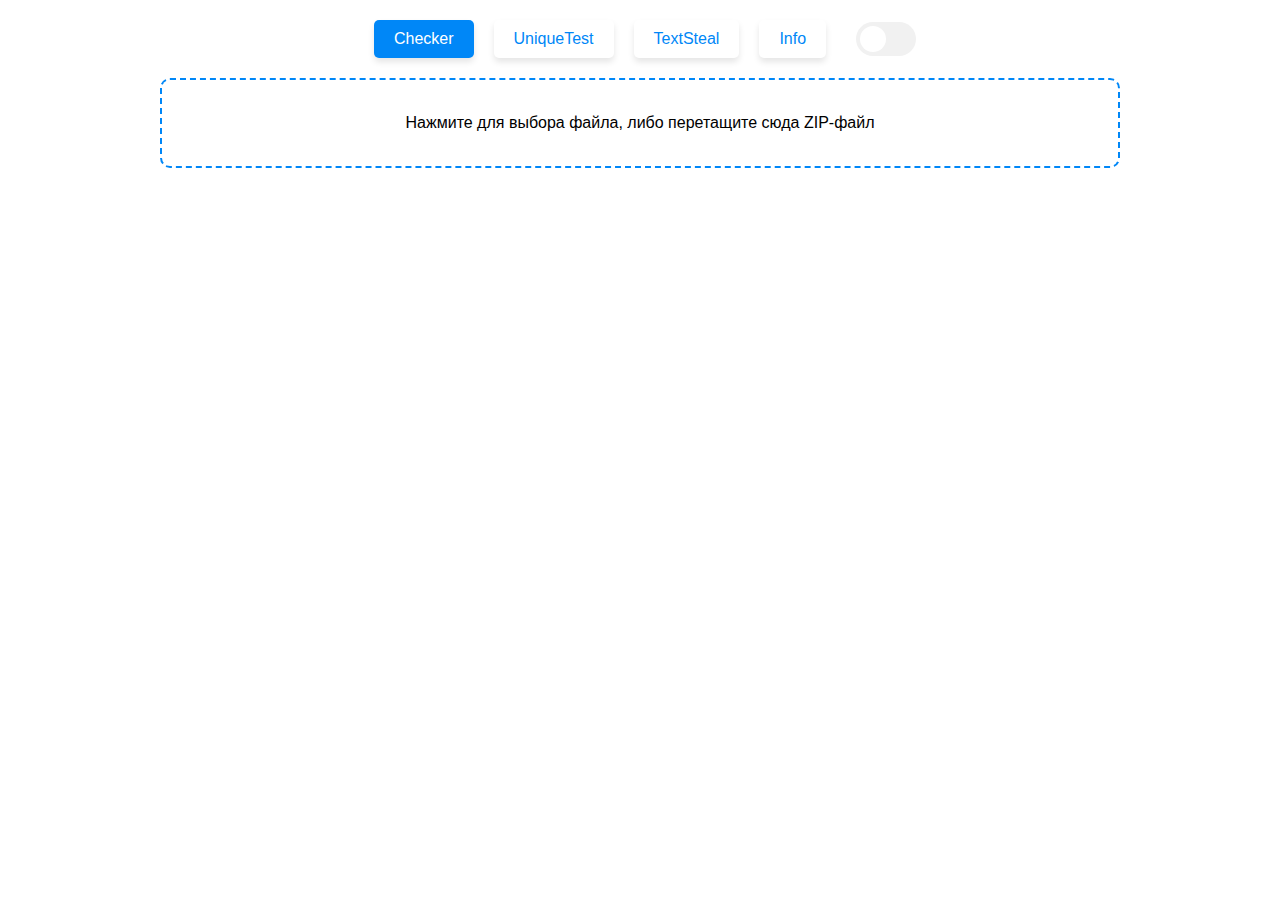
==== index.html @ 5e4331e5 "active" ====
<!DOCTYPE html>
<html lang="en">
  <head>
    <meta charset="UTF-8" />
    <meta name="viewport" content="width=device-width, initial-scale=1.0" />
    <title>Checker ZIP</title>
    <link rel="stylesheet" href="css/style.css" />
    <link rel="stylesheet" href="css/checker.css" />
    <link rel="shortcut icon" href="favicon.ico" type="image/x-icon" />
    <script>
      (function () {
        function getCookie(name) {
          let nameEQ = name + '=';
          let ca = document.cookie.split(';');
          for (let i = 0; i < ca.length; i++) {
            let c = ca[i];
            while (c.charAt(0) === ' ') c = c.substring(1, c.length);
            if (c.indexOf(nameEQ) === 0)
              return c.substring(nameEQ.length, c.length);
          }
          return null;
        }

        let savedTheme = getCookie('theme');
        if (savedTheme === 'dark') {
          document.documentElement.classList.add('dark-mode');
        }
      })();
    </script>
  </head>
  <body id="drop_zone">
    <div>
      <div class="tabs">
        <a href="index.html" class="tab active">Checker</a>
        <a href="uniquetest.html" class="tab">UniqueTest</a>
        <a href="textsteal.html" class="tab">TextSteal</a>
        <a href="info.html" class="tab">Info</a>
        <div class="theme-switch-wrapper">
          <label class="theme-switch" for="checkbox">
            <input type="checkbox" id="checkbox" />
            <div class="slider round"></div>
          </label>
        </div>
      </div>
      <div class="drop_zone_window fadeIn">
        Нажмите для выбора файла, либо перетащите сюда ZIP-файл
      </div>
      <input type="file" id="fileInput" style="display: none" />
      <div id="result">
        <ul id="resultList"></ul>
      </div>
      <div id="loader" style="display: none"></div>

      <script src="js/app.js"></script>
      <script src="js/main.js"></script>
    </div>
  </body>
</html>
---- css/style.css ----
* {
	margin: 0;
	padding: 0;
	box-sizing: border-box;
	transition: transform 0.3s ease-in-out, box-shadow 0.3s ease-in-out, border-bottom 0.3s ease-in-out;
	-webkit-tap-highlight-color: rgba(255, 255, 255, 0);
	-webkit-tap-highlight-color: transparent;
}


body {
	margin: 0 auto;
	width: 100vw;
	height: 90vh;
	max-width: 1000px;
	font-family: Arial, Helvetica, sans-serif;
}

.fadeIn {
	animation: fadeIn 0.5s ease-in;
}

@keyframes fadeIn {
	0% {
		opacity: 0;
	}

	100% {
		opacity: 1;
	}
}

a {
	text-decoration: none;
	color: #0087F7
}

#loader {
	border: 10px solid #f3f3f3;
	border-top: 10px solid #3498db;
	border-radius: 50%;
	width: 60px;
	height: 60px;
	animation: spin 2s linear infinite;
	margin: 0 auto;
}

@keyframes spin {
	0% {
		transform: rotate(0deg);
	}

	100% {
		transform: rotate(360deg);
	}
}

.tabs {
	display: flex;
	justify-content: center;
	margin: 20px 0;
}

@media (max-width: 400px) {
	.tabs {
		flex-wrap: wrap;
		gap: 10px;
	}
}

.tab {
	text-decoration: none;
	color: #0087F7;
	box-shadow: 0 4px 6px rgba(0, 0, 0, 0.1);
	padding: 10px 20px;
	margin: 0 10px;
	border-radius: 5px;
}

.tab:hover,
.tab:focus {
	background: #0087F7;
	color: #fff;
	transform: translateY(-2px);
	box-shadow: 0 4px 6px rgba(0, 0, 0, 0.1);
}

.tab.active {
	background-color: #0087F7;
	color: white;
}

.theme-switch-wrapper {
	display: flex;
	align-items: center;
	justify-content: center;
	margin-left: 20px;
}

.theme-switch {
	display: inline-block;
	height: 34px;
	position: relative;
	width: 60px;
}

.theme-switch input {
	display: none;
}

.slider {
	background-color: #f1f1f1;
	bottom: 0;
	cursor: pointer;
	left: 0;
	position: absolute;
	right: 0;
	top: 0;
	transition: .4s;
	border-radius: 34px;
}

.slider:before {
	position: absolute;
	content: "";
	height: 26px;
	width: 26px;
	left: 4px;
	bottom: 4px;
	background-color: white;
	transition: .4s;
	border-radius: 50%;
}

input:checked+.slider {
	background-color: #0087F7;
}

input:checked+.slider:before {
	transform: translateX(26px);
}

.dark-mode {
	background-color: #222;
	color: #ffffff;
}

.dark-mode li {
	border: none;
	border-bottom: 1px solid #444;
}

.dark-mode .tab {
	color: #ffffff;
	background-color: #333;
}

.dark-mode .tab:hover,
.dark-mode .tab:focus {
	background: #454545;
	color: #fff;
}

.dark-mode .tab.active {
	color: #ffffff;
	background-color: #0087F7;
}

.dark-mode textarea {
	color: #ffffff;
	background-color: #333;
}
---- css/checker.css ----
.drop_zone_window {
	cursor: pointer;
	display: flex;
	align-items: center;
	justify-content: center;
	border: 2px dashed #0087F7;
	border-radius: 10px;
	padding: 20px;
	height: 10vh;
	margin: 20px;
	text-align: center;
}

.drop_zone_window:hover {
	transform: scale(1.05);
	box-shadow: 5px 5px 10px 0px rgba(0, 36, 89, 0.10);
}

#result {
	margin: 20px;
}

#resultList li:first-child {
	font-weight: bold;
}

ul {
	list-style: none;
	font-size: 16px;
}

li {
	cursor: pointer;
	border: 1px solid #d2eafd;
	border-bottom: 1px solid #76c1ff;
	padding: 10px;
	margin-bottom: 10px;
	border-radius: 10px;
}

li:hover {
	border-bottom: 1px solid #0087F7;
	transform: scale(1.05);
	box-shadow: 5px 5px 10px 0px rgba(0, 36, 89, 0.10);
}
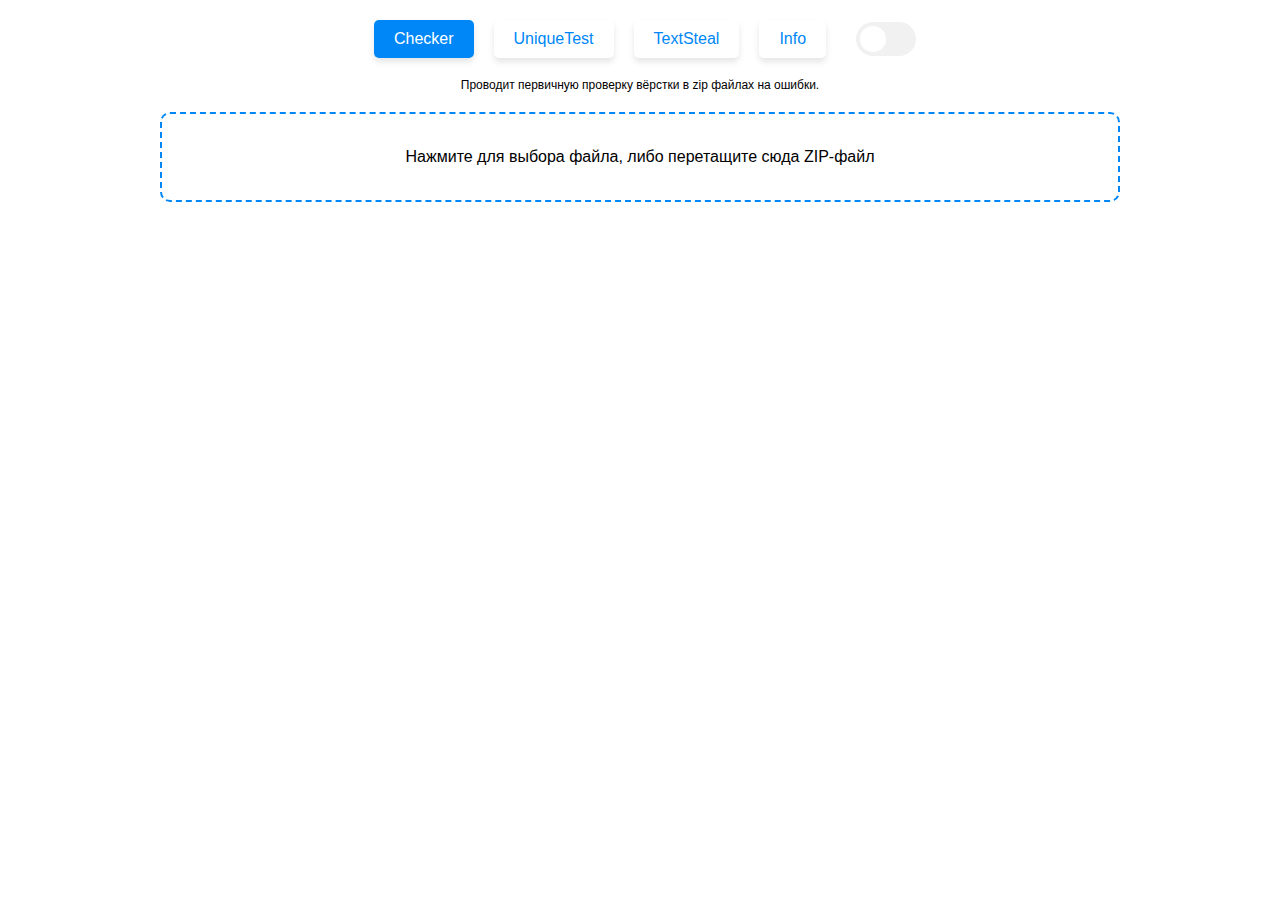
==== commit 6fa7ce68: "active" ====
--- a/index.html
+++ b/index.html
@@ -42,6 +42,9 @@
           </label>
         </div>
       </div>
+      <div class="title">
+        Проводит первичную проверку вёрстки в zip файлах на ошибки.
+      </div>
       <div class="drop_zone_window fadeIn">
         Нажмите для выбора файла, либо перетащите сюда ZIP-файл
       </div>
--- a/css/style.css
+++ b/css/style.css
@@ -10,10 +10,19 @@
 
 body {
 	margin: 0 auto;
+	display: flex;
+	justify-content: center;
+	flex-direction: column;
 	width: 100vw;
-	height: 90vh;
 	max-width: 1000px;
 	font-family: Arial, Helvetica, sans-serif;
+}
+
+.title {
+	padding: 0 20px;
+	text-align: center;
+	font-size: 12px;
+	font-weight: 400;
 }
 
 .fadeIn {
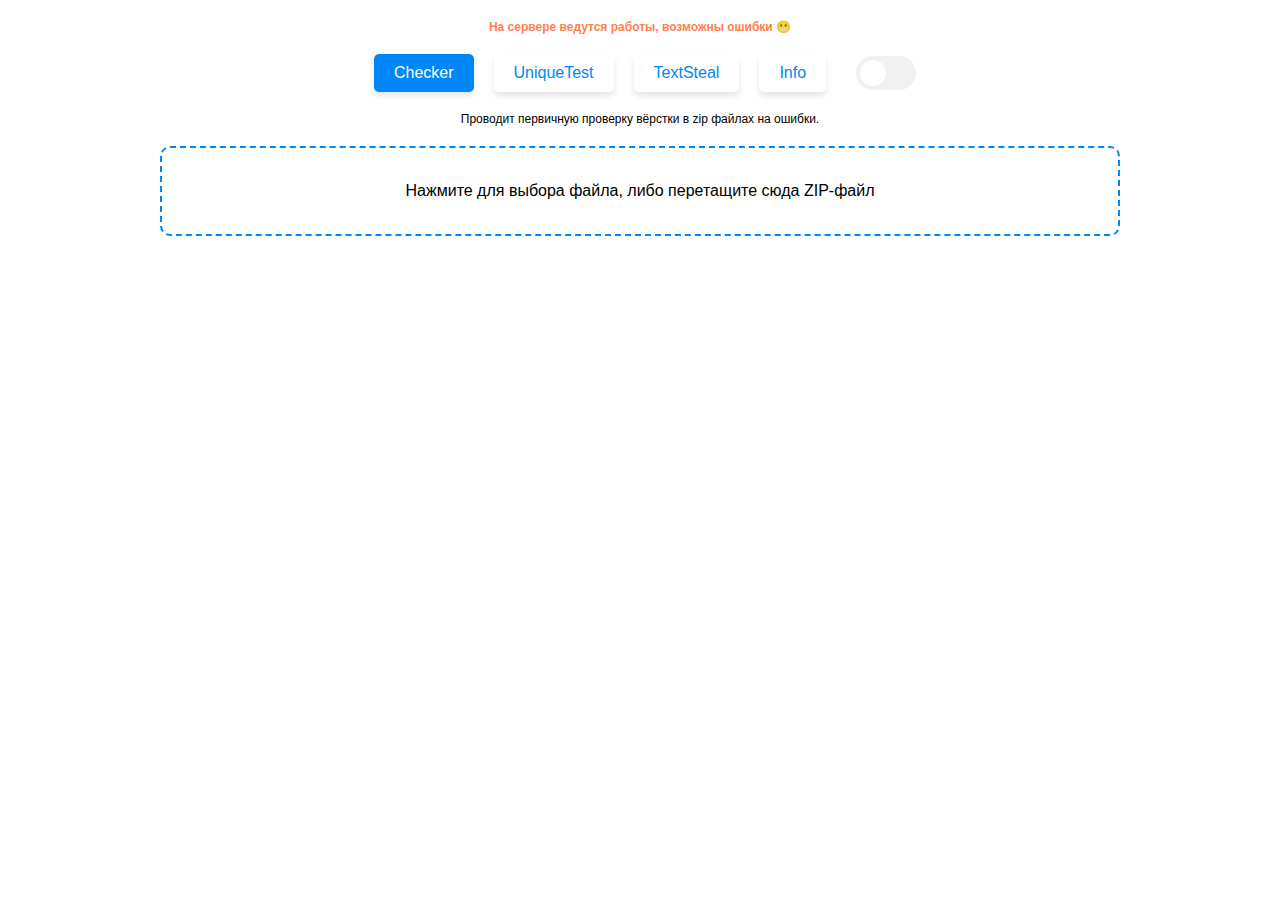
==== commit 9a2ced5d: "3.0.0" ====
--- a/index.html
+++ b/index.html
@@ -29,6 +29,9 @@
     </script>
   </head>
   <body id="drop_zone">
+    <h4 class="server_warning">
+      На сервере ведутся работы, возможны ошибки 😬
+    </h4>
     <div>
       <div class="tabs">
         <a href="index.html" class="tab active">Checker</a>
@@ -49,10 +52,10 @@
         Нажмите для выбора файла, либо перетащите сюда ZIP-файл
       </div>
       <input type="file" id="fileInput" style="display: none" />
+      <div id="loader" style="display: none"></div>
       <div id="result">
         <ul id="resultList"></ul>
       </div>
-      <div id="loader" style="display: none"></div>
 
       <script src="js/app.js"></script>
       <script src="js/main.js"></script>
--- a/css/style.css
+++ b/css/style.css
@@ -10,12 +10,19 @@
 
 body {
 	margin: 0 auto;
+	padding-bottom: 100px;
 	display: flex;
 	justify-content: center;
 	flex-direction: column;
 	width: 100vw;
 	max-width: 1000px;
 	font-family: Arial, Helvetica, sans-serif;
+}
+
+.server_warning {
+	margin: 20px auto 0 auto;
+	color: coral;
+	font-size: 12px;
 }
 
 .title {
@@ -70,7 +77,7 @@
 	margin: 20px 0;
 }
 
-@media (max-width: 400px) {
+@media (max-width: 600px) {
 	.tabs {
 		flex-wrap: wrap;
 		gap: 10px;
@@ -84,6 +91,7 @@
 	padding: 10px 20px;
 	margin: 0 10px;
 	border-radius: 5px;
+	transition: all 0.3s ease-in-out;
 }
 
 .tab:hover,
@@ -159,6 +167,19 @@
 	border-bottom: 1px solid #444;
 }
 
+.dark-mode #urlInput {
+	color: #ffffff;
+	outline: none;
+	background-color: #333;
+	border: 2px solid #333;
+}
+
+.dark-mode #urlInput:focus {
+	color: #ffffff;
+	background-color: #333;
+	outline: 1px solid #0087F7;
+}
+
 .dark-mode .tab {
 	color: #ffffff;
 	background-color: #333;
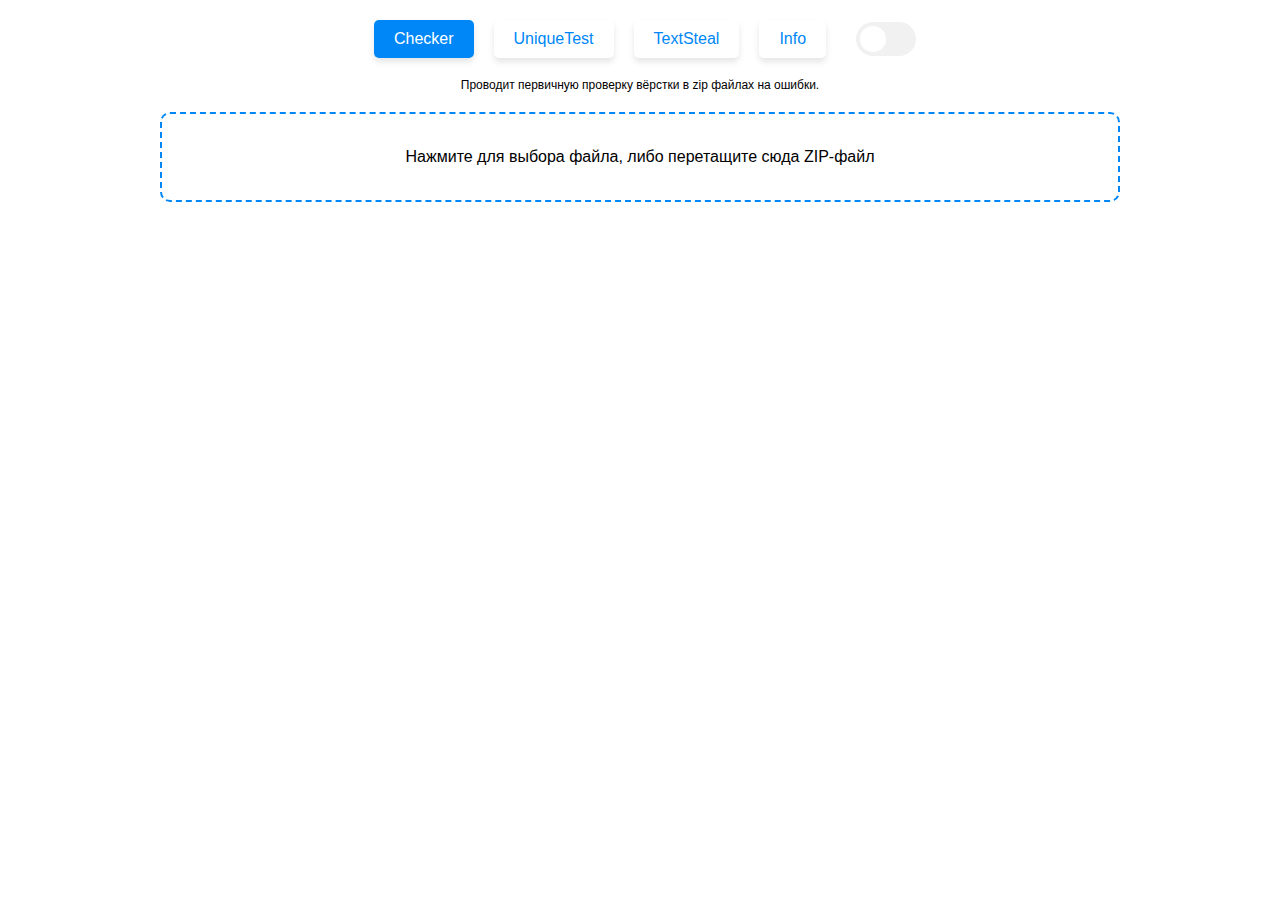
==== commit 0742608e: "loader" ====
--- a/index.html
+++ b/index.html
@@ -52,7 +52,9 @@
         Нажмите для выбора файла, либо перетащите сюда ZIP-файл
       </div>
       <input type="file" id="fileInput" style="display: none" />
-      <div id="loader" style="display: none"></div>
+      <div id="loader" style="display: none">
+        <img src="img/racoon.gif" alt="Загрузка..." />
+      </div>
       <div id="result">
         <ul id="resultList"></ul>
       </div>
--- a/css/style.css
+++ b/css/style.css
@@ -6,7 +6,6 @@
 	-webkit-tap-highlight-color: rgba(255, 255, 255, 0);
 	-webkit-tap-highlight-color: transparent;
 }
-
 
 body {
 	margin: 0 auto;
@@ -23,6 +22,7 @@
 	margin: 20px auto 0 auto;
 	color: coral;
 	font-size: 12px;
+	display: none;
 }
 
 .title {
@@ -52,22 +52,78 @@
 }
 
 #loader {
-	border: 10px solid #f3f3f3;
-	border-top: 10px solid #3498db;
+	position: relative;
+	overflow: hidden;
 	border-radius: 50%;
-	width: 60px;
-	height: 60px;
-	animation: spin 2s linear infinite;
-	margin: 0 auto;
-}
-
-@keyframes spin {
+	width: 50px;
+	height: 50px;
+	display: block;
+	margin: 15px auto;
+	position: relative;
+	color: #6ebeff;
+	box-sizing: border-box;
+}
+
+#loader::after {
+	content: '';
+	box-sizing: border-box;
+	position: absolute;
+	width: 100%;
+	height: 100%;
+	top: 0;
+	border: 2px dashed #0087F7;
+	border-radius: 50%;
+	animation: rotation 2s linear infinite;
+}
+
+#loader img {
+	position: absolute;
+	top: 50%;
+	left: 50%;
+	transform: translate(-50%, -50%);
+	width: 100%;
+	filter: blur(0.5px);
+}
+
+// #loader::after,
+// #loader::before {
+// 	content: '';
+// 	box-sizing: border-box;
+// 	position: absolute;
+// 	width: 24px;
+// 	height: 24px;
+// 	top: 0;
+// 	background-color: #6ebeff;
+// 	border-radius: 50%;
+// 	animation: scale50 1s infinite ease-in-out;
+// }
+
+// #loader::before {
+// 	top: auto;
+// 	bottom: 0;
+// 	background-color: #337AB7;
+// 	animation-delay: 0.5s;
+// }
+
+@keyframes rotation {
 	0% {
 		transform: rotate(0deg);
 	}
 
 	100% {
 		transform: rotate(360deg);
+	}
+}
+
+@keyframes scale50 {
+
+	0%,
+	100% {
+		transform: scale(0);
+	}
+
+	50% {
+		transform: scale(1);
 	}
 }
 
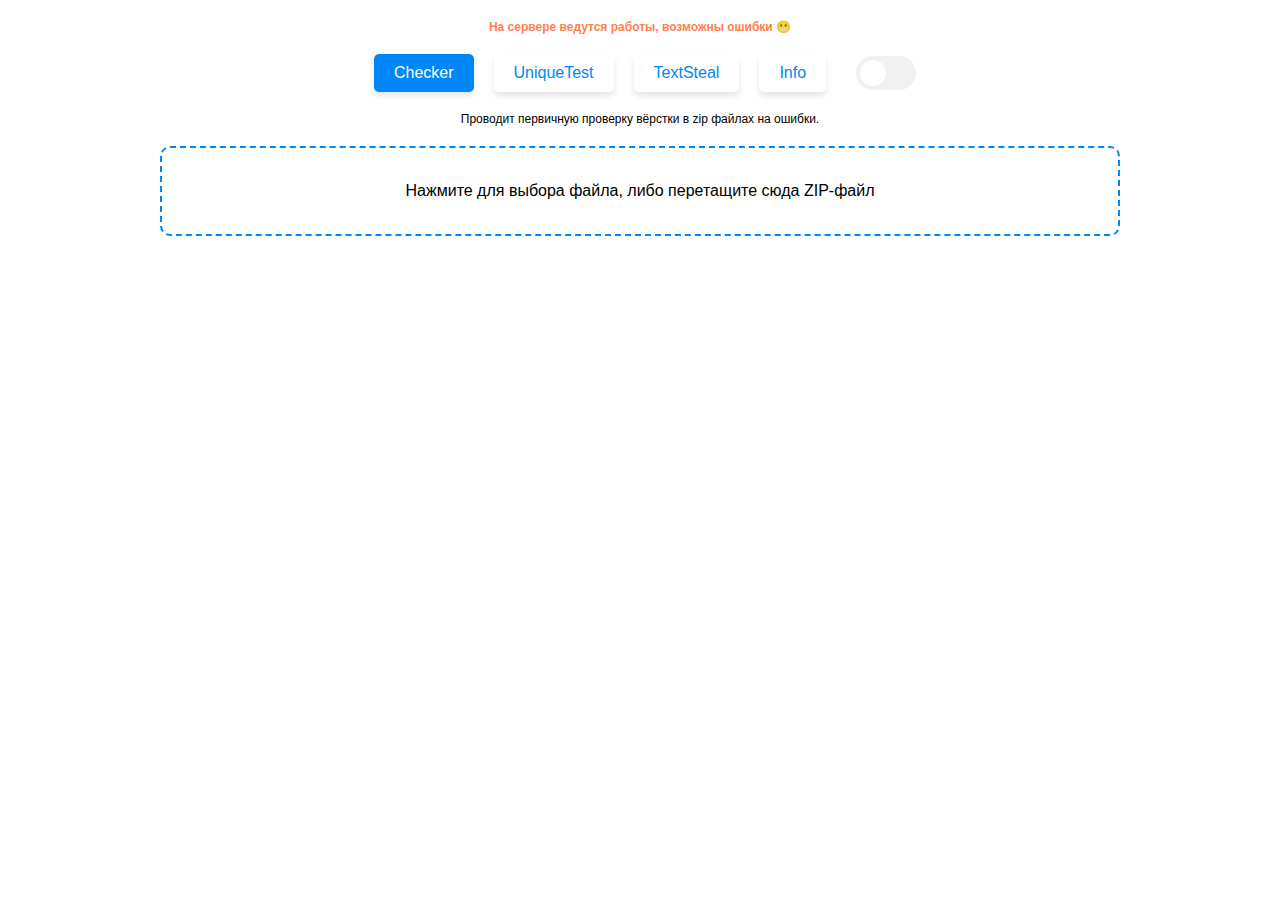
==== commit afd62892: "key type="module"" ====
--- a/index.html
+++ b/index.html
@@ -53,14 +53,47 @@
       </div>
       <input type="file" id="fileInput" style="display: none" />
       <div id="loader" style="display: none">
-        <img src="img/racoon.gif" alt="Загрузка..." />
+        <div class="dank-ass-loader">
+          <div class="row">
+            <div class="arrow up outer outer-18"></div>
+            <div class="arrow down outer outer-17"></div>
+            <div class="arrow up outer outer-16"></div>
+            <div class="arrow down outer outer-15"></div>
+            <div class="arrow up outer outer-14"></div>
+          </div>
+          <div class="row">
+            <div class="arrow up outer outer-1"></div>
+            <div class="arrow down outer outer-2"></div>
+            <div class="arrow up inner inner-6"></div>
+            <div class="arrow down inner inner-5"></div>
+            <div class="arrow up inner inner-4"></div>
+            <div class="arrow down outer outer-13"></div>
+            <div class="arrow up outer outer-12"></div>
+          </div>
+          <div class="row">
+            <div class="arrow down outer outer-3"></div>
+            <div class="arrow up outer outer-4"></div>
+            <div class="arrow down inner inner-1"></div>
+            <div class="arrow up inner inner-2"></div>
+            <div class="arrow down inner inner-3"></div>
+            <div class="arrow up outer outer-11"></div>
+            <div class="arrow down outer outer-10"></div>
+          </div>
+          <div class="row">
+            <div class="arrow down outer outer-5"></div>
+            <div class="arrow up outer outer-6"></div>
+            <div class="arrow down outer outer-7"></div>
+            <div class="arrow up outer outer-8"></div>
+            <div class="arrow down outer outer-9"></div>
+          </div>
+        </div>
       </div>
       <div id="result">
         <ul id="resultList"></ul>
       </div>
 
-      <script src="js/app.js"></script>
-      <script src="js/main.js"></script>
+      <script type="module" src="js/app.js"></script>
+      <script type="module" src="js/main.js"></script>
     </div>
   </body>
 </html>
--- a/css/style.css
+++ b/css/style.css
@@ -22,7 +22,8 @@
 	margin: 20px auto 0 auto;
 	color: coral;
 	font-size: 12px;
-	display: none;
+	// display: none;
+	display: block;
 }
 
 .title {
@@ -52,79 +53,151 @@
 }
 
 #loader {
-	position: relative;
-	overflow: hidden;
-	border-radius: 50%;
-	width: 50px;
-	height: 50px;
-	display: block;
-	margin: 15px auto;
-	position: relative;
-	color: #6ebeff;
-	box-sizing: border-box;
-}
-
-#loader::after {
-	content: '';
-	box-sizing: border-box;
-	position: absolute;
 	width: 100%;
 	height: 100%;
-	top: 0;
-	border: 2px dashed #0087F7;
-	border-radius: 50%;
-	animation: rotation 2s linear infinite;
-}
-
-#loader img {
-	position: absolute;
-	top: 50%;
-	left: 50%;
-	transform: translate(-50%, -50%);
-	width: 100%;
-	filter: blur(0.5px);
-}
-
-// #loader::after,
-// #loader::before {
-// 	content: '';
-// 	box-sizing: border-box;
-// 	position: absolute;
-// 	width: 24px;
-// 	height: 24px;
-// 	top: 0;
-// 	background-color: #6ebeff;
-// 	border-radius: 50%;
-// 	animation: scale50 1s infinite ease-in-out;
-// }
-
-// #loader::before {
-// 	top: auto;
-// 	bottom: 0;
-// 	background-color: #337AB7;
-// 	animation-delay: 0.5s;
-// }
-
-@keyframes rotation {
+	display: block;
+	margin: 30px auto;
+}
+
+:root {
+	--color: #0087F7;
+	--size: 8px;
+	--time: 1s;
+}
+
+.dank-ass-loader {
+	display: flex;
+	flex-direction: column;
+	align-items: center;
+}
+
+.row {
+	display: flex;
+}
+
+.arrow {
+	width: 0;
+	height: 0;
+	margin: 0 calc(-1 * var(--size) / 2);
+	border-left: var(--size) solid transparent;
+	border-right: var(--size) solid transparent;
+	border-bottom: calc(var(--size) * 1.8) solid var(--color);
+	animation: blink var(--time) infinite;
+	filter: drop-shadow(0 0 calc(var(--size) * 0.5) var(--color));
+}
+
+.arrow.down {
+	transform: rotate(180deg);
+}
+
+@keyframes blink {
 	0% {
-		transform: rotate(0deg);
+		opacity: 0.1;
+	}
+
+	30% {
+		opacity: 1;
 	}
 
 	100% {
-		transform: rotate(360deg);
-	}
-}
-
-@keyframes scale50 {
-
-	0%,
-	100% {
-		transform: scale(0);
-	}
-
-	50% {
-		transform: scale(1);
-	}
+		opacity: 0.1;
+	}
+}
+
+.outer-1 {
+	animation-delay: calc(var(--time) / -18 * 1);
+}
+
+.outer-2 {
+	animation-delay: calc(var(--time) / -18 * 2);
+}
+
+.outer-3 {
+	animation-delay: calc(var(--time) / -18 * 3);
+}
+
+.outer-4 {
+	animation-delay: calc(var(--time) / -18 * 4);
+}
+
+.outer-5 {
+	animation-delay: calc(var(--time) / -18 * 5);
+}
+
+.outer-6 {
+	animation-delay: calc(var(--time) / -18 * 6);
+}
+
+.outer-7 {
+	animation-delay: calc(var(--time) / -18 * 7);
+}
+
+.outer-8 {
+	animation-delay: calc(var(--time) / -18 * 8);
+}
+
+.outer-9 {
+	animation-delay: calc(var(--time) / -18 * 9);
+}
+
+.outer-10 {
+	animation-delay: calc(var(--time) / -18 * 10);
+}
+
+.outer-11 {
+	animation-delay: calc(var(--time) / -18 * 11);
+}
+
+.outer-12 {
+	animation-delay: calc(var(--time) / -18 * 12);
+}
+
+.outer-13 {
+	animation-delay: calc(var(--time) / -18 * 13);
+}
+
+.outer-14 {
+	animation-delay: calc(var(--time) / -18 * 14);
+}
+
+.outer-15 {
+	animation-delay: calc(var(--time) / -18 * 15);
+}
+
+.outer-16 {
+	animation-delay: calc(var(--time) / -18 * 16);
+}
+
+.outer-17 {
+	animation-delay: calc(var(--time) / -18 * 17);
+}
+
+.outer-18 {
+	animation-delay: calc(var(--time) / -18 * 18);
+}
+
+.inner-1 {
+	animation-delay: calc(var(--time) / -6 * 1);
+}
+
+.inner-2 {
+	animation-delay: calc(var(--time) / -6 * 2);
+}
+
+.inner-3 {
+	animation-delay: calc(var(--time) / -6 * 3);
+}
+
+.inner-4 {
+	animation-delay: calc(var(--time) / -6 * 4);
+}
+
+.inner-5 {
+	animation-delay: calc(var(--time) / -6 * 5);
+}
+
+.inner-6 {
+	animation-delay: calc(var(--time) / -6 * 6);
 }
 
 .tabs {
@@ -255,4 +328,14 @@
 .dark-mode textarea {
 	color: #ffffff;
 	background-color: #333;
+}
+
+.dark-mode .arrow {
+	width: 0;
+	height: 0;
+	margin: 0 calc(-1 * var(--size) / 2);
+	border-left: var(--size) solid transparent;
+	border-right: var(--size) solid transparent;
+	border-bottom: calc(var(--size) * 1.8) solid var(--color);
+	filter: drop-shadow(0 0 calc(var(--size) * 1.5) var(--color));
 }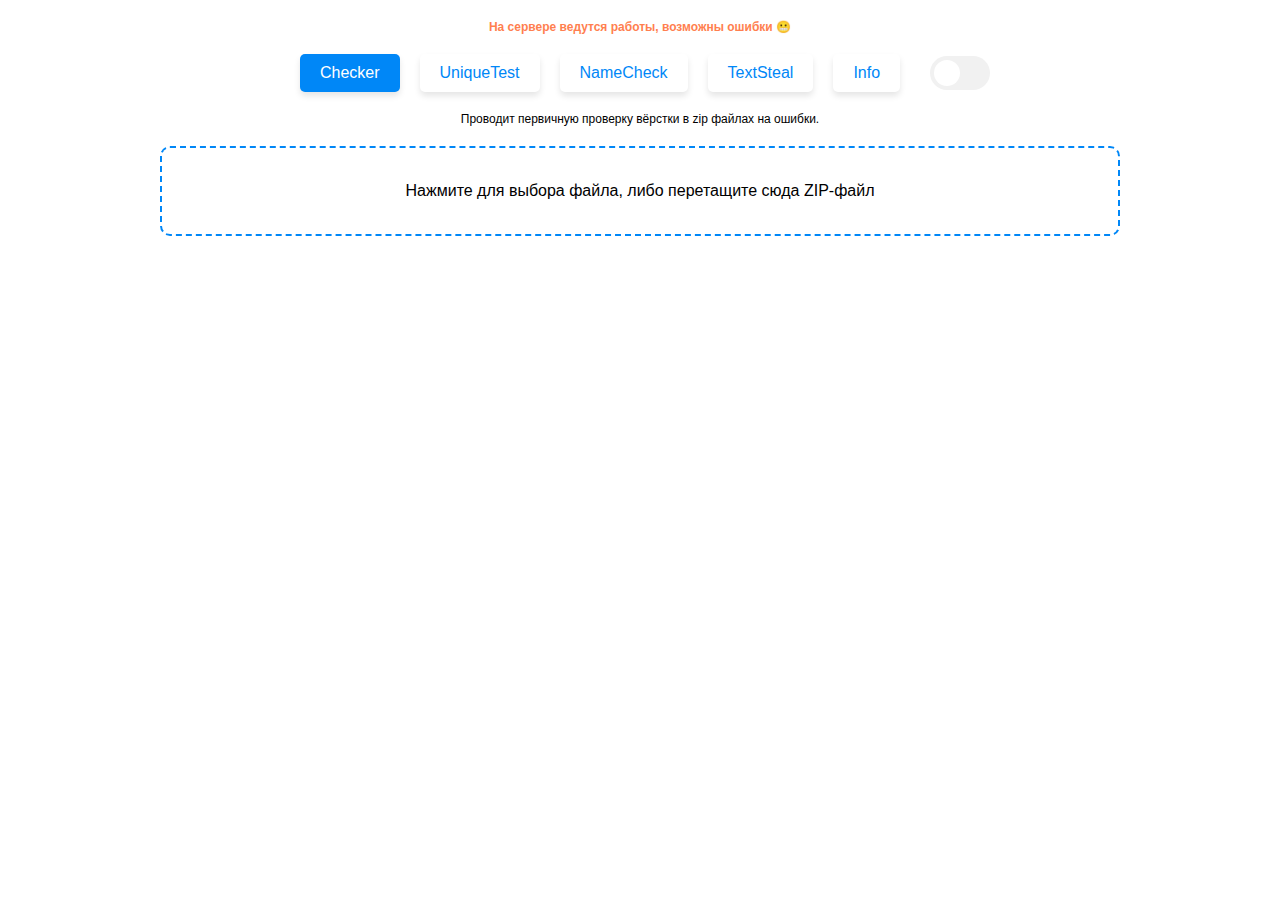
==== commit 3388c19f: "nameCheckHandler" ====
--- a/index.html
+++ b/index.html
@@ -36,6 +36,7 @@
       <div class="tabs">
         <a href="index.html" class="tab active">Checker</a>
         <a href="uniquetest.html" class="tab">UniqueTest</a>
+        <a href="namecheck.html" class="tab">NameCheck</a>
         <a href="textsteal.html" class="tab">TextSteal</a>
         <a href="info.html" class="tab">Info</a>
         <div class="theme-switch-wrapper">
--- a/css/style.css
+++ b/css/style.css
@@ -338,4 +338,9 @@
 	border-right: var(--size) solid transparent;
 	border-bottom: calc(var(--size) * 1.8) solid var(--color);
 	filter: drop-shadow(0 0 calc(var(--size) * 1.5) var(--color));
+}
+
+.dark-mode .companyName {
+	background-color: #333;
+	color: #fff;
 }